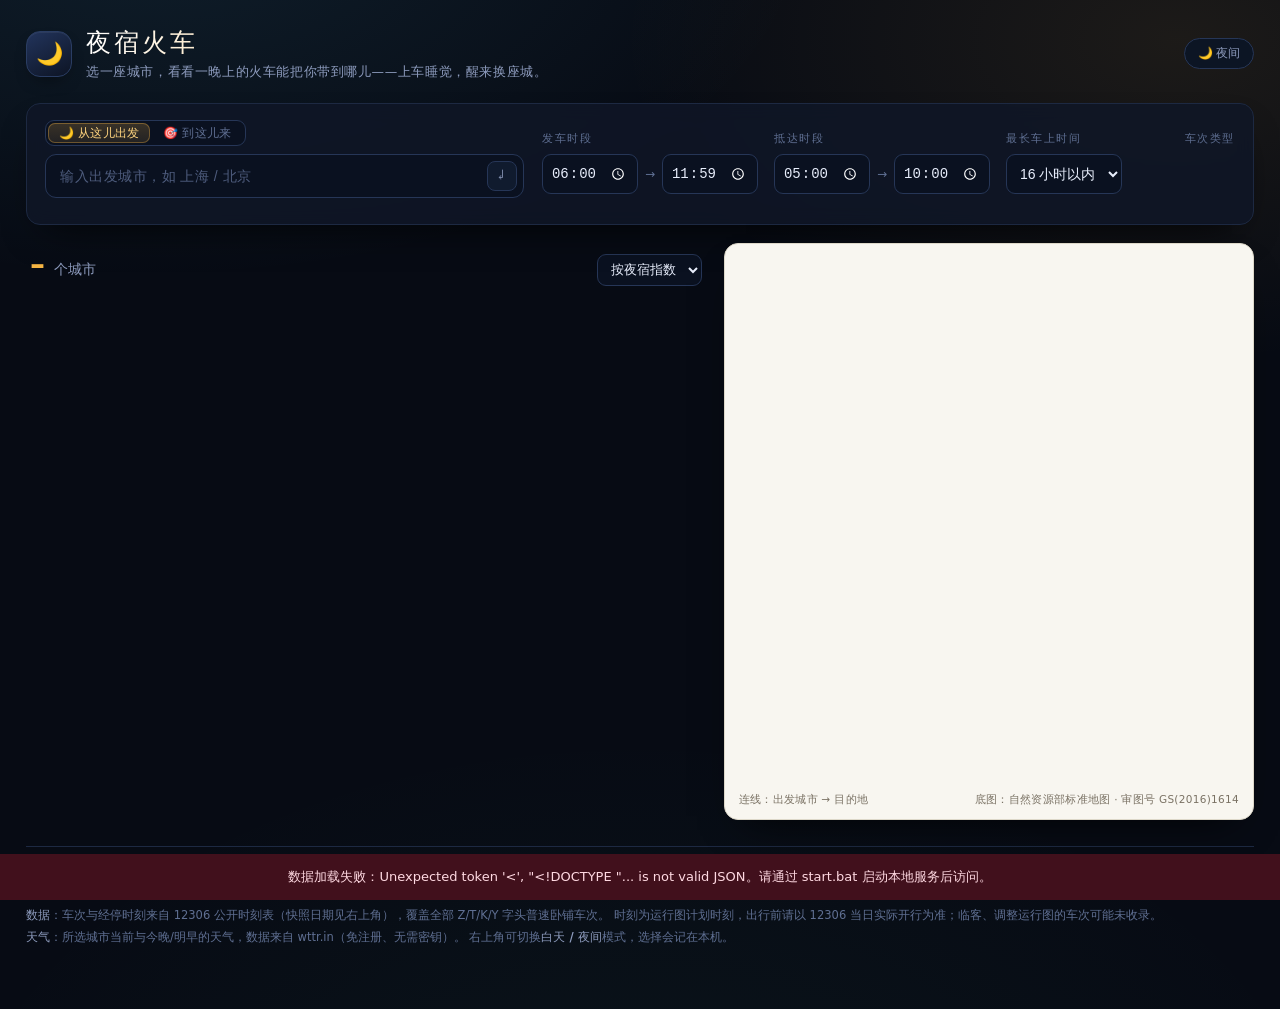
==== web/index.html @ 675f2ac6 "feat: 夜宿火车 —— 查一晚上的火车能到哪儿 - 数据：12306 全部 Z/T/K/Y 字头夜行列车 1154 趟、1234 座车站、327 座城市 - 两个方向：从这儿出发 / 到这儿来 -" ====
<!DOCTYPE html>
<html lang="zh-CN">
<head>
<meta charset="utf-8" />
<meta name="viewport" content="width=device-width, initial-scale=1" />
<title>夜宿火车 · 睡一晚就到</title>
<link rel="stylesheet" href="style.css" />
<link rel="icon" href="data:image/svg+xml,<svg xmlns='http://www.w3.org/2000/svg' viewBox='0 0 32 32'><text y='25' font-size='24'>🌙</text></svg>" />
</head>
<body>
<div class="wrap">

  <header class="top">
    <div class="brand">
      <div class="mark">🌙</div>
      <div>
        <h1>夜宿火车</h1>
        <p class="tag">选一座城市，看看一晚上的火车能把你带到哪儿——上车睡觉，醒来换座城。</p>
      </div>
    </div>
    <div class="meta-top" id="metaTop"></div>
    <button class="chip syncbtn" id="syncBtn" hidden>⟳ 同步 12306</button>
    <button class="chip themebtn" id="themeBtn" title="切换白天 / 夜间">🌙 夜间</button>
  </header>

  <div class="wxbar panel" id="wxbar" hidden></div>

  <section class="panel searchbar">
    <div>
      <div class="modes" id="modes">
        <button class="mode on" data-m="from">🌙 从这儿出发</button>
        <button class="mode" data-m="to">🎯 到这儿来</button>
      </div>
      <div class="combo">
        <input id="dest" type="text" spellcheck="false" autocomplete="off"
               placeholder="输入出发城市，如 上海 / 北京" />
        <button class="go" id="go" title="查询">↵</button>
        <ul class="suggest" id="suggest" hidden></ul>
      </div>
      <div class="chips" id="chips"></div>
    </div>

    <div class="filters">
      <div>
        <span class="lbl">发车时段</span>
        <div class="range">
          <input type="time" id="depFrom" value="18:00" />
          <span class="sep">→</span>
          <input type="time" id="depTo" value="23:59" />
        </div>
      </div>
      <div>
        <span class="lbl">抵达时段</span>
        <div class="range">
          <input type="time" id="arrFrom" value="05:00" />
          <span class="sep">→</span>
          <input type="time" id="arrTo" value="10:00" />
        </div>
      </div>
      <div>
        <span class="lbl">最长车上时间</span>
        <select class="sel" id="maxDur">
          <option value="10">10 小时以内</option>
          <option value="13">13 小时以内</option>
          <option value="16" selected>16 小时以内</option>
          <option value="20">20 小时以内</option>
          <option value="28">28 小时以内</option>
        </select>
      </div>
    </div>

    <div>
      <span class="lbl">车次类型</span>
      <div class="types" id="types"></div>
    </div>
  </section>

  <main>
    <section>
      <div class="summary">
        <span class="n" id="sumN">–</span>
        <span class="t" id="sumT">个城市</span>
        <span class="grow"></span>
        <select class="sel" id="sort">
          <option value="score">按夜宿指数</option>
          <option value="dur">按车上时间</option>
          <option value="dep">按发车时间</option>
          <option value="city">按城市名</option>
        </select>
      </div>
      <div class="card-list" id="list"></div>
    </section>

    <aside class="panel" id="mapwrap">
      <svg id="map" viewBox="220 0 1150 1200" preserveAspectRatio="xMidYMid meet" role="img"
           aria-label="夜宿路线图，底图为自然资源部标准地图 GS(2016)1614"></svg>
      <div class="mapfoot">
        <span id="mapHint">连线：出发城市 → 目的地</span>
        <span>底图：自然资源部标准地图 · 审图号 GS(2016)1614</span>
      </div>
    </aside>
  </main>

  <footer class="notes">
    <div>
      <b>怎么算「一晚」</b>：发车时间落在你设定的傍晚区间、到达时间落在清晨区间，且全程跨过零点（在车上过夜）。
      「夜宿指数」由 <b>发车时间 34% + 抵达时间 40% + 车上时长 26%</b> 加权得出，90 分以上是理想节奏。
    </div>
    <div>
      <b>两种查法</b>：切到「从这儿出发」，看我在的城市能睡到哪些地方；切到「到这儿来」，看哪些城市能一夜睡到这儿。
    </div>
    <div>
      <b>数据</b>：车次与经停时刻来自 12306 公开时刻表（快照日期见右上角），覆盖全部 Z/T/K/Y 字头普速卧铺车次。
      时刻为运行图计划时刻，出行前请以 12306 当日实际开行为准；临客、调整运行图的车次可能未收录。
    </div>
    <div>
      <b>天气</b>：所选城市当前与今晚/明早的天气，数据来自 wttr.in（免注册、无需密钥）。
      右上角可切换<b>白天 / 夜间</b>模式，选择会记在本机。
    </div>
  </footer>
</div>

<div class="toast" id="toast"></div>
<script>
  // 部署了 12306 中转 Worker 之后，把地址填在这里，页面就会直连 12306 取实时数据
  window.NIGHT_API = '';
</script>
<script src="weather.js"></script>
<script src="live.js"></script>
<script src="app.js"></script>
<script>
  // 主题：默认夜间，记住了就用上次的选择；也可以用 ?theme=light 指定
  (function () {
    var saved = null;
    try { saved = localStorage.getItem('night-theme'); } catch (e) {}
    var q = new URLSearchParams(location.search).get('theme');
    var t = q === 'light' || q === 'dark' ? q : saved || 'dark';
    document.body.dataset.theme = t;
  })();
</script>
</body>
</html>
---- web/style.css ----
:root {
  --bg: #070b14;
  --bg2: #0a1020;
  --panel: rgba(16, 23, 39, 0.86);
  --panel2: #0e1525;
  --line: #1d2942;
  --line2: #263657;
  --text: #e8eefc;
  --dim: #8d9bbd;
  --dim2: #5f6f92;
  --amber: #f5b544;
  --amber2: #ffd47e;
  --cyan: #57c9f5;
  --green: #4fd1a5;
  --rose: #f2789a;
  --r: 14px;
  --shadow: 0 18px 40px -20px rgba(0, 0, 0, 0.9);
  font-synthesis: none;
}

* { box-sizing: border-box; }

html, body {
  margin: 0;
  padding: 0;
  background: var(--bg);
  color: var(--text);
  font-family: "PingFang SC", "HarmonyOS Sans SC", "Microsoft YaHei", "Source Han Sans SC",
    system-ui, -apple-system, "Segoe UI", sans-serif;
  -webkit-font-smoothing: antialiased;
}

body {
  min-height: 100vh;
  background:
    radial-gradient(1100px 600px at 12% -8%, rgba(87, 201, 245, 0.10), transparent 60%),
    radial-gradient(900px 520px at 92% 4%, rgba(245, 181, 68, 0.09), transparent 62%),
    radial-gradient(1200px 800px at 50% 120%, rgba(79, 209, 165, 0.05), transparent 60%),
    var(--bg);
}

.wrap {
  max-width: 1440px;
  margin: 0 auto;
  padding: 26px 26px 60px;
}

/* ---------- 椤堕儴 ---------- */
header.top {
  display: flex;
  align-items: flex-end;
  justify-content: space-between;
  gap: 18px;
  flex-wrap: wrap;
  margin-bottom: 22px;
}

.brand { display: flex; align-items: center; gap: 14px; }

.brand .mark {
  width: 46px; height: 46px; border-radius: 14px;
  display: grid; place-items: center;
  background: linear-gradient(150deg, #22345c, #0d1424);
  border: 1px solid #2a3d63;
  box-shadow: inset 0 1px 0 rgba(255,255,255,.06), 0 8px 20px -12px #000;
  font-size: 22px;
}

h1 {
  margin: 0;
  font-size: 25px;
  letter-spacing: 3px;
  font-weight: 700;
  background: linear-gradient(100deg, #fff, #ffd89a 55%, #9fd8ff);
  -webkit-background-clip: text;
  background-clip: text;
  color: transparent;
}

.tag {
  margin: 5px 0 0;
  color: var(--dim);
  font-size: 12.5px;
  letter-spacing: .6px;
}

.meta-top {
  color: var(--dim2);
  font-size: 11.5px;
  text-align: right;
  line-height: 1.7;
  letter-spacing: .4px;
}
.meta-top b { color: var(--dim); font-weight: 600; }

.syncbtn {
  margin-left: 12px;
  font-size: 11.5px;
  padding: 6px 12px;
  align-self: center;
}
.syncbtn[disabled] { opacity: .6; cursor: progress; }

/* ---------- 鎺у埗鍖?---------- */
.panel {
  background: var(--panel);
  border: 1px solid var(--line);
  border-radius: var(--r);
  box-shadow: var(--shadow);
  backdrop-filter: blur(9px);
}

.searchbar {
  padding: 16px 18px;
  display: grid;
  grid-template-columns: minmax(260px, 1.15fr) 1.5fr auto;
  gap: 18px;
  align-items: start;
  margin-bottom: 18px;
}
.searchbar > * { align-self: start; }

.lbl {
  display: flex;
  align-items: flex-end;
  height: 26px;
  font-size: 11px;
  letter-spacing: 1.6px;
  color: var(--dim2);
  margin-bottom: 8px;
  text-transform: uppercase;
}

/* 鍑哄彂 / 鍒拌揪 鍒囨崲 */
.modes {
  display: inline-flex;
  height: 26px;
  padding: 2px;
  gap: 2px;
  border-radius: 9px;
  border: 1px solid var(--line2);
  background: #0a1120;
  margin-bottom: 8px;
}
.mode {
  border: 0;
  background: transparent;
  color: var(--dim2);
  font-size: 12px;
  letter-spacing: .3px;
  padding: 0 11px;
  border-radius: 7px;
  cursor: pointer;
  transition: .16s;
  white-space: nowrap;
}
.mode:hover { color: var(--text); }
.mode.on {
  background: linear-gradient(180deg, rgba(245,181,68,.20), rgba(245,181,68,.10));
  color: var(--amber2);
  box-shadow: inset 0 0 0 1px rgba(245,181,68,.35);
}

.combo { position: relative; }

.combo input {
  width: 100%;
  height: 44px;
  padding: 0 40px 0 14px;
  border-radius: 11px;
  border: 1px solid var(--line2);
  background: #0a1120;
  color: var(--text);
  font-size: 16px;
  font-weight: 600;
  letter-spacing: 1px;
  outline: none;
  transition: border-color .18s, box-shadow .18s;
}
.combo input::placeholder { color: #4e5c7d; font-weight: 400; letter-spacing: .5px; font-size: 14px; }
.combo input:focus {
  border-color: #3d6ba8;
  box-shadow: 0 0 0 3px rgba(87, 201, 245, .12);
}
.combo .go {
  position: absolute; right: 7px; top: 7px;
  width: 30px; height: 30px; border-radius: 8px;
  border: 1px solid var(--line2);
  background: #101b2e; color: var(--dim);
  cursor: pointer; font-size: 13px;
  display: grid; place-items: center;
}
.combo .go:hover { color: var(--amber); border-color: #3d4d70; }

.suggest {
  position: absolute; z-index: 40;
  top: 50px; left: 0; right: 0;
  margin: 0; padding: 6px;
  list-style: none;
  max-height: 330px; overflow: auto;
  background: #0b1220;
  border: 1px solid var(--line2);
  border-radius: 11px;
  box-shadow: 0 24px 50px -18px rgba(0,0,0,.95);
}
.suggest li {
  padding: 9px 11px; border-radius: 8px; cursor: pointer;
  display: flex; justify-content: space-between; gap: 10px;
  font-size: 14px;
}
.suggest li .c { color: var(--dim2); font-size: 11.5px; }
.suggest li[aria-selected="true"], .suggest li:hover { background: #16233c; }
.suggest li em { font-style: normal; color: var(--amber); }

.chips { display: flex; gap: 7px; flex-wrap: wrap; margin-top: 10px; }
.chip {
  border: 1px solid var(--line2);
  background: #0c1524;
  color: var(--dim);
  border-radius: 999px;
  padding: 5px 12px;
  font-size: 12.5px;
  cursor: pointer;
  transition: .15s;
}
.chip:hover { color: var(--text); border-color: #3a4f78; }
.chip.on { background: rgba(245,181,68,.13); border-color: rgba(245,181,68,.5); color: var(--amber2); }

.filters { display: flex; gap: 16px; flex-wrap: wrap; align-items: flex-end; min-width: 0; }
.filters > div { min-width: 0; }

.range { display: flex; align-items: center; gap: 7px; min-width: 0; }
.range input[type="time"] {
  height: 40px;
  min-width: 0;
  flex: 1 1 auto;
  width: 96px;
  border-radius: 9px;
  border: 1px solid var(--line2);
  background: #0a1120;
  color: var(--text);
  padding: 0 8px;
  font-size: 14px;
  font-variant-numeric: tabular-nums;
  outline: none;
  color-scheme: dark;
}
.range input[type="time"]:focus { border-color: #3d6ba8; }
.range .sep { color: var(--dim2); font-size: 12px; }

select.sel {
  height: 40px;
  border-radius: 9px;
  border: 1px solid var(--line2);
  background: #0a1120;
  color: var(--text);
  padding: 0 9px;
  font-size: 14px;
  outline: none;
  color-scheme: dark;
}

.types { display: flex; gap: 6px; }
.type {
  min-width: 40px; height: 40px; padding: 0 10px;
  border-radius: 9px; cursor: pointer;
  border: 1px solid var(--line2);
  background: #0a1120; color: var(--dim);
  font-size: 13px; font-weight: 700; letter-spacing: .5px;
}
.type.on { background: rgba(87,201,245,.12); border-color: rgba(87,201,245,.45); color: var(--cyan); }

/* ---------- 涓讳綋 ---------- */
main {
  display: grid;
  grid-template-columns: minmax(0, 1fr) minmax(360px, 0.78fr);
  gap: 18px;
  align-items: start;
}

.summary {
  display: flex; align-items: baseline; gap: 10px; flex-wrap: wrap;
  padding: 3px 4px 12px;
}
.summary .n {
  font-size: 30px; font-weight: 800; letter-spacing: -1px;
  color: var(--amber);
  font-variant-numeric: tabular-nums;
}
.summary .t { color: var(--dim); font-size: 13.5px; }
.summary .grow { flex: 1; }
.summary select.sel { height: 32px; font-size: 12.5px; }

.card-list { display: flex; flex-direction: column; gap: 10px; }

.city {
  border: 1px solid var(--line);
  background: linear-gradient(180deg, rgba(19,28,46,.92), rgba(12,18,32,.92));
  border-radius: 13px;
  overflow: hidden;
  transition: border-color .18s, transform .18s;
}
.city:hover { border-color: #2b3f66; }
.city.hot { border-color: rgba(245,181,68,.38); }

.city .head {
  display: flex; align-items: center; gap: 10px;
  padding: 12px 14px;
  cursor: pointer;
}
.city .name { font-size: 17px; font-weight: 700; letter-spacing: .5px; }
.city .cnt { font-size: 11.5px; color: var(--dim2); }
.city .head .sp { flex: 1; }
.city .best { font-size: 12.5px; color: var(--dim); font-variant-numeric: tabular-nums; }

.badge {
  font-size: 11px; padding: 3px 8px; border-radius: 999px;
  border: 1px solid; letter-spacing: .5px; white-space: nowrap;
}
.b-gold { color: #ffd27a; border-color: rgba(255,210,122,.45); background: rgba(255,210,122,.10); }
.b-good { color: #7fe3bd; border-color: rgba(79,209,165,.4); background: rgba(79,209,165,.10); }
.b-ok   { color: #8fc9ff; border-color: rgba(87,201,245,.35); background: rgba(87,201,245,.09); }
.b-meh  { color: #b9a7d8; border-color: rgba(150,130,200,.35); background: rgba(150,130,200,.09); }

.rows { border-top: 1px solid #16203a; }
.row {
  display: grid;
  grid-template-columns: 62px minmax(0,1.35fr) minmax(0,1.05fr) 74px;
  gap: 10px;
  align-items: center;
  padding: 9px 14px;
  border-bottom: 1px solid rgba(29,41,66,.55);
  font-variant-numeric: tabular-nums;
}
.rows .row:last-child { border-bottom: none; }
.row:hover { background: rgba(87,201,245,.05); }
.row .tc {
  font-weight: 800; font-size: 13.5px; letter-spacing: .4px;
  color: #cfe1ff;
}
.row .tc small { display: block; font-weight: 500; font-size: 10px; color: var(--dim2); letter-spacing: .5px; }
.row .seg { font-size: 13px; color: var(--text); white-space: nowrap; overflow: hidden; text-overflow: ellipsis; }
.row .seg .ar { color: var(--dim2); margin: 0 5px; }
.row .tm { font-size: 13px; color: var(--dim); }
.row .tm b { color: #fff; font-weight: 700; }
.row .tm i { font-style: normal; color: var(--dim2); margin: 0 3px; }
.row .tm em { font-style: normal; color: var(--amber); font-size: 11px; margin-left: 3px; }
.row .du { font-size: 12.5px; color: var(--dim); text-align: right; }
.row .du b { color: #d7e4ff; font-weight: 600; }

.arrive-day { color: var(--green); font-size: 10.5px; }

.empty {
  padding: 56px 20px; text-align: center; color: var(--dim2);
  border: 1px dashed var(--line2); border-radius: 13px; font-size: 14px; line-height: 2;
}
.empty b { color: var(--dim); }
.empty .moon { font-size: 34px; display: block; margin-bottom: 12px; opacity: .7; }

/* ---------- 鍦板浘 ---------- */
#mapwrap {
  position: sticky;
  top: 18px;
  padding: 10px;
  overflow: hidden;
  /* 瀹樻柟鏍囧噯鍦板浘蹇呴』鍘熻壊灞曠ず锛屾墍浠ョ敤娴呰壊銆岀焊璐ㄣ€嶅崱鐗囨墭搴?*/
  background: #f8f6f0;
  border-color: #ddd8c9;
  box-shadow: 0 18px 40px -22px rgba(0, 0, 0, 0.95);
}
#map { width: 100%; height: auto; display: block; border-radius: 6px; }
#map .route { fill: none; stroke: #1d55c4; stroke-opacity: .30; stroke-linecap: round; }
#map .route.hot { stroke: #e2541c; stroke-opacity: 1; }
#map .dot { fill: #1d55c4; opacity: .9; }
#map .dot.hot { fill: #e2541c; }
#map .dest-halo { fill: rgba(226, 84, 28, .20); }
#map .dest-core { fill: #e2541c; stroke: #fff; stroke-width: 3; }
#map .dest-txt { fill: #9c3410; font-size: 40px; font-weight: 700; letter-spacing: 1px; }
#map .lbltxt { fill: #27364f; font-size: 28px; font-weight: 600; }

.mapfoot {
  display: flex; justify-content: space-between; gap: 10px;
  padding: 9px 4px 2px; color: #7a7264; font-size: 10.5px; letter-spacing: .3px;
}

footer.notes {
  margin-top: 26px;
  color: var(--dim2);
  font-size: 11.5px;
  line-height: 1.9;
  border-top: 1px solid var(--line);
  padding-top: 14px;
}
footer.notes b { color: var(--dim); font-weight: 600; }

.toast {
  position: fixed; left: 50%; bottom: 30px; transform: translate(-50%, 20px);
  background: #16233c; color: #dbe7ff; border: 1px solid var(--line2);
  padding: 9px 16px; border-radius: 999px; font-size: 13px;
  opacity: 0; pointer-events: none; transition: .25s; z-index: 99;
}
.toast.on { opacity: 1; transform: translate(-50%, 0); }

@media (max-width: 1080px) {
  main { grid-template-columns: minmax(0, 1fr); }
  #mapwrap { position: relative; top: 0; order: -1; }
  .searchbar { grid-template-columns: minmax(0, 1fr); }
  .searchbar > * { min-width: 0; }
}
@media (max-width: 620px) {
  .wrap { padding: 16px 13px 40px; }
  h1 { font-size: 21px; }
  .filters { gap: 12px; }
  .row { grid-template-columns: 54px minmax(0,1fr) 72px; }
  .row .tm { grid-column: 2 / 4; }
}

/* ---------- 天气条 ---------- */
.themebtn, .syncbtn { margin-left: 10px; align-self: center; white-space: nowrap; }
.themebtn { font-size: 12px; padding: 6px 13px; }

.wxbar {
  display: flex;
  align-items: center;
  gap: 20px;
  flex-wrap: wrap;
  padding: 12px 18px;
  margin-bottom: 16px;
  border-radius: var(--r);
}
.wxbar[hidden] { display: none; }
.wxbar.loading { opacity: .55; }

.wx-main { display: flex; align-items: center; gap: 13px; min-width: 190px; }
.wx-ico {
  font-size: 30px; line-height: 1;
  width: 36px; text-align: center; flex: none;
  filter: drop-shadow(0 6px 14px rgba(0, 0, 0, .45));
}
.wx-tico { display: flex; flex-direction: column; }
.wx-temp {
  font-size: 23px; font-weight: 800; letter-spacing: -.5px;
  font-variant-numeric: tabular-nums; line-height: 1.15;
}
.wx-temp small {
  font-size: 12.5px; font-weight: 500; color: var(--dim);
  margin-left: 8px; letter-spacing: .3px;
}
.wx-city { font-size: 11.5px; color: var(--dim2); letter-spacing: .6px; margin-top: 2px; }

.wx-stats { display: flex; gap: 22px; flex-wrap: wrap; margin-left: auto; }
.wx-stat { font-size: 12.5px; color: var(--dim); line-height: 1.5; }
.wx-stat i {
  font-style: normal; display: block;
  font-size: 10.5px; color: var(--dim2); letter-spacing: 1px; margin-bottom: 3px;
}
.wx-stat b {
  color: var(--text); font-weight: 700; font-size: 15px;
  font-variant-numeric: tabular-nums;
}
.wx-stat em {
  font-style: normal; color: var(--cyan); font-size: 11px; margin-left: 5px;
}
.wx-src { font-size: 10.5px; color: var(--dim2); }

@media (max-width: 720px) {
  .wx-stats { margin-left: 0; gap: 16px; width: 100%; }
  .wx-src { display: none; }
}

/* ---------- 白天模式 ---------- */
body[data-theme="light"] {
  --bg: #f4f1ea;
  --bg2: #ffffff;
  --panel: rgba(255, 255, 255, .92);
  --panel2: #ffffff;
  --line: #e4ded2;
  --line2: #d7d0c1;
  --text: #1e2533;
  --dim: #5d6779;
  --dim2: #8b95a6;
  --amber: #c4771a;
  --amber2: #9c5a0b;
  --cyan: #1f6fb2;
  --shadow: 0 18px 40px -24px rgba(70, 58, 35, .45);
  background:
    radial-gradient(1100px 600px at 12% -8%, rgba(87, 201, 245, .16), transparent 60%),
    radial-gradient(900px 520px at 92% 4%, rgba(245, 181, 68, .20), transparent 62%),
    var(--bg);
}
body[data-theme="light"] .combo input,
body[data-theme="light"] .modes,
body[data-theme="light"] .type,
body[data-theme="light"] .suggest,
body[data-theme="light"] .range input[type="time"],
body[data-theme="light"] select.sel { background: #fff; color: var(--text); color-scheme: light; }
body[data-theme="light"] h1 {
  background: linear-gradient(100deg, #1b2333, #b06a12 55%, #1a5e8f);
  -webkit-background-clip: text;
  background-clip: text;
  color: transparent;
}
body[data-theme="light"] .mark {
  background: linear-gradient(150deg, #2a3a5e, #131a2a);
}
body[data-theme="light"] .combo .go { background: #f6f2ea; }
body[data-theme="light"] .suggest li:hover,
body[data-theme="light"] .suggest li[aria-selected="true"] { background: #eef2f8; }
body[data-theme="light"] .chip { background: #f7f3eb; }
body[data-theme="light"] .chip.on { background: rgba(196, 119, 26, .12); }
body[data-theme="light"] .city { background: linear-gradient(180deg, #fff, #fbf9f4); }
body[data-theme="light"] .city:hover { border-color: #c8bfac; }
body[data-theme="light"] .rows { border-top-color: #eee8dc; }
body[data-theme="light"] .row { border-bottom-color: #f0ece3; }
body[data-theme="light"] .row:hover { background: rgba(31, 111, 178, .06); }
body[data-theme="light"] .row .tc { color: #14345f; }
body[data-theme="light"] .row .tm b { color: #101728; }
body[data-theme="light"] .row .du b { color: #2c3648; }
body[data-theme="light"] .toast { background: #fff; color: #1e2533; }
body[data-theme="light"] .b-gold { color: #94600a; }
body[data-theme="light"] .b-good { color: #1c7a5c; }
body[data-theme="light"] .b-ok { color: #1a6b9b; }
body[data-theme="light"] .b-meh { color: #6a5990; }
body[data-theme="light"] #mapwrap { background: #fff; border-color: #e0d9ca; }
body[data-theme="light"] .wxbar { background: rgba(255, 255, 255, .92); }
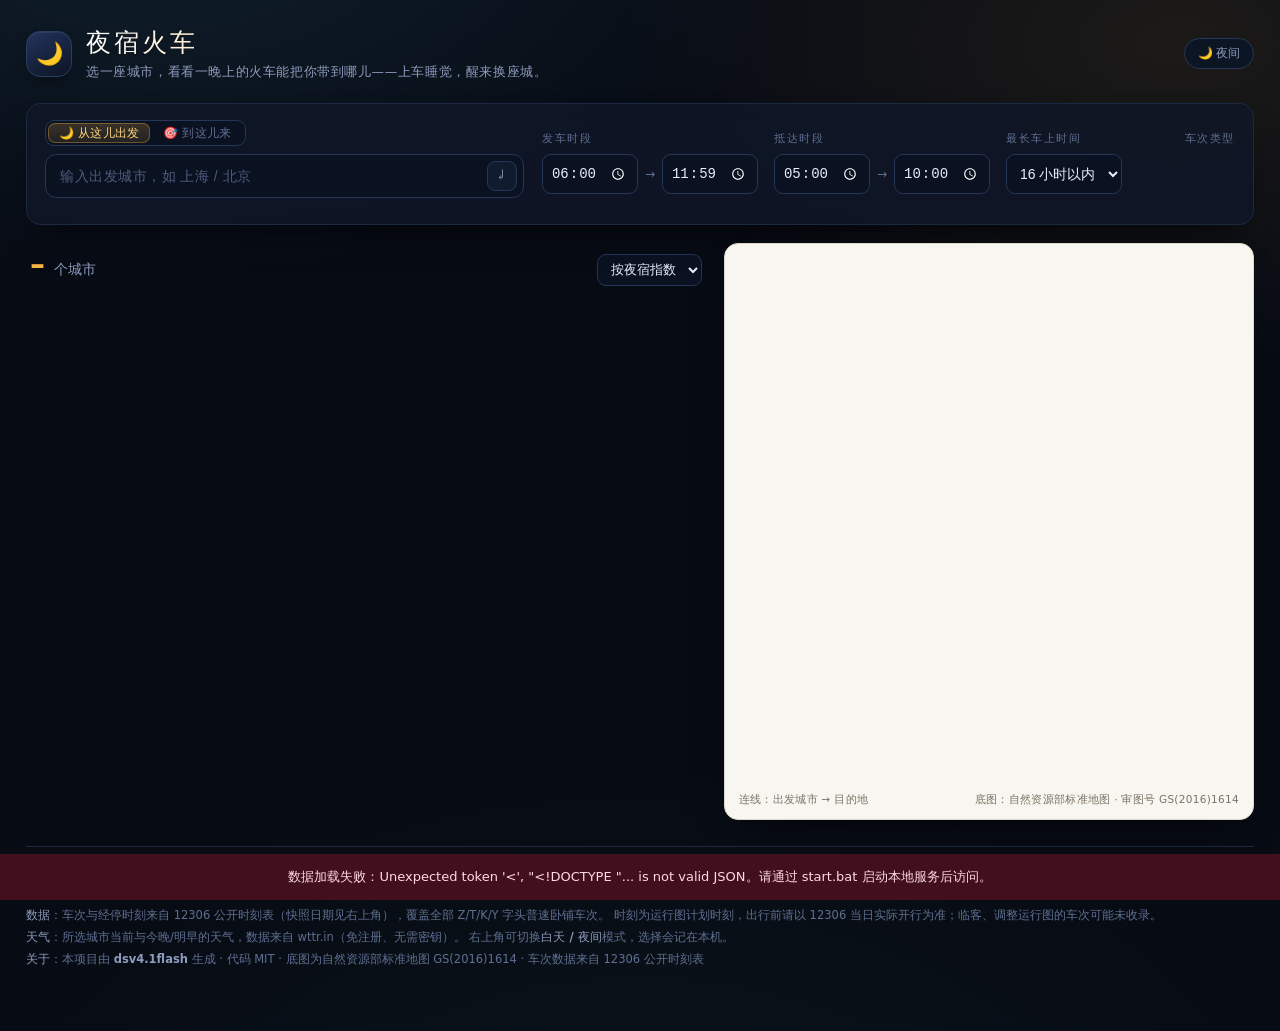
==== commit 3a52fca8: "docs: README 精简为发布版，技术细节移到 DEVELOPMENT.md，标注 AI 来源" ====
--- a/web/index.html
+++ b/web/index.html
@@ -117,6 +117,10 @@
       <b>天气</b>：所选城市当前与今晚/明早的天气，数据来自 wttr.in（免注册、无需密钥）。
       右上角可切换<b>白天 / 夜间</b>模式，选择会记在本机。
     </div>
+    <div>
+      <b>关于</b>：本项目由 <b>dsv4.1flash</b> 生成 · 代码 MIT ·
+      底图为自然资源部标准地图 GS(2016)1614 · 车次数据来自 12306 公开时刻表
+    </div>
   </footer>
 </div>
 
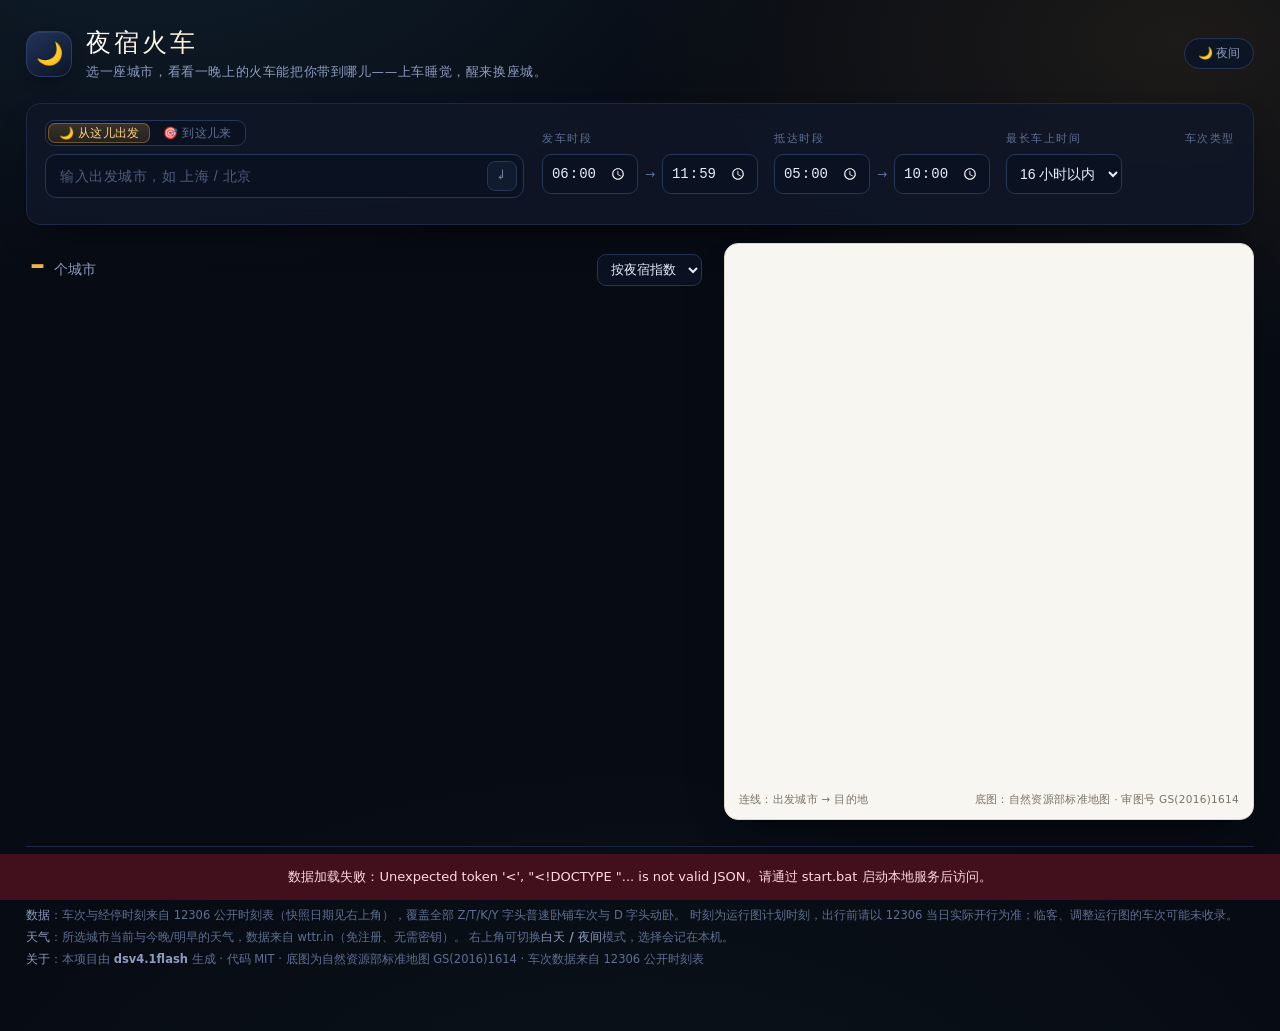
==== commit 63121f94: "feat: 收录 D 字头动卧（157 趟），车次 1149→1344" ====
--- a/web/index.html
+++ b/web/index.html
@@ -110,7 +110,7 @@
       <b>两种查法</b>：切到「从这儿出发」，看我在的城市能睡到哪些地方；切到「到这儿来」，看哪些城市能一夜睡到这儿。
     </div>
     <div>
-      <b>数据</b>：车次与经停时刻来自 12306 公开时刻表（快照日期见右上角），覆盖全部 Z/T/K/Y 字头普速卧铺车次。
+      <b>数据</b>：车次与经停时刻来自 12306 公开时刻表（快照日期见右上角），覆盖全部 Z/T/K/Y 字头普速卧铺车次与 D 字头动卧。
       时刻为运行图计划时刻，出行前请以 12306 当日实际开行为准；临客、调整运行图的车次可能未收录。
     </div>
     <div>
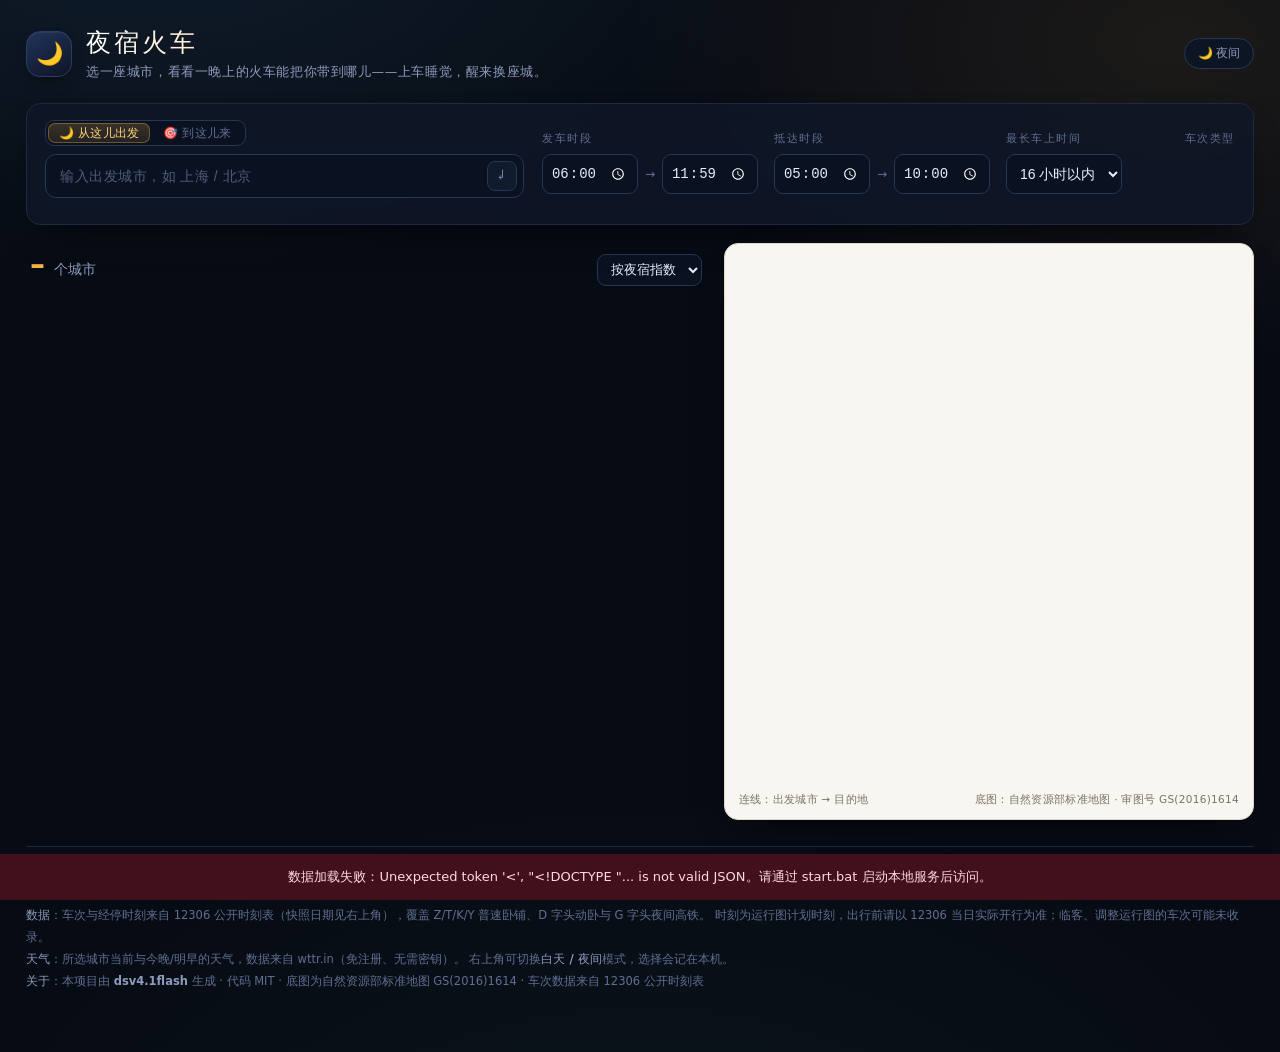
==== commit fc4f2d7b: "feat: 收录 G 字头夜间高铁（G899/G900 香港西九龙↔上海虹桥），并固定收录避免抓漏" ====
--- a/web/index.html
+++ b/web/index.html
@@ -110,7 +110,7 @@
       <b>两种查法</b>：切到「从这儿出发」，看我在的城市能睡到哪些地方；切到「到这儿来」，看哪些城市能一夜睡到这儿。
     </div>
     <div>
-      <b>数据</b>：车次与经停时刻来自 12306 公开时刻表（快照日期见右上角），覆盖全部 Z/T/K/Y 字头普速卧铺车次与 D 字头动卧。
+      <b>数据</b>：车次与经停时刻来自 12306 公开时刻表（快照日期见右上角），覆盖 Z/T/K/Y 普速卧铺、D 字头动卧与 G 字头夜间高铁。
       时刻为运行图计划时刻，出行前请以 12306 当日实际开行为准；临客、调整运行图的车次可能未收录。
     </div>
     <div>
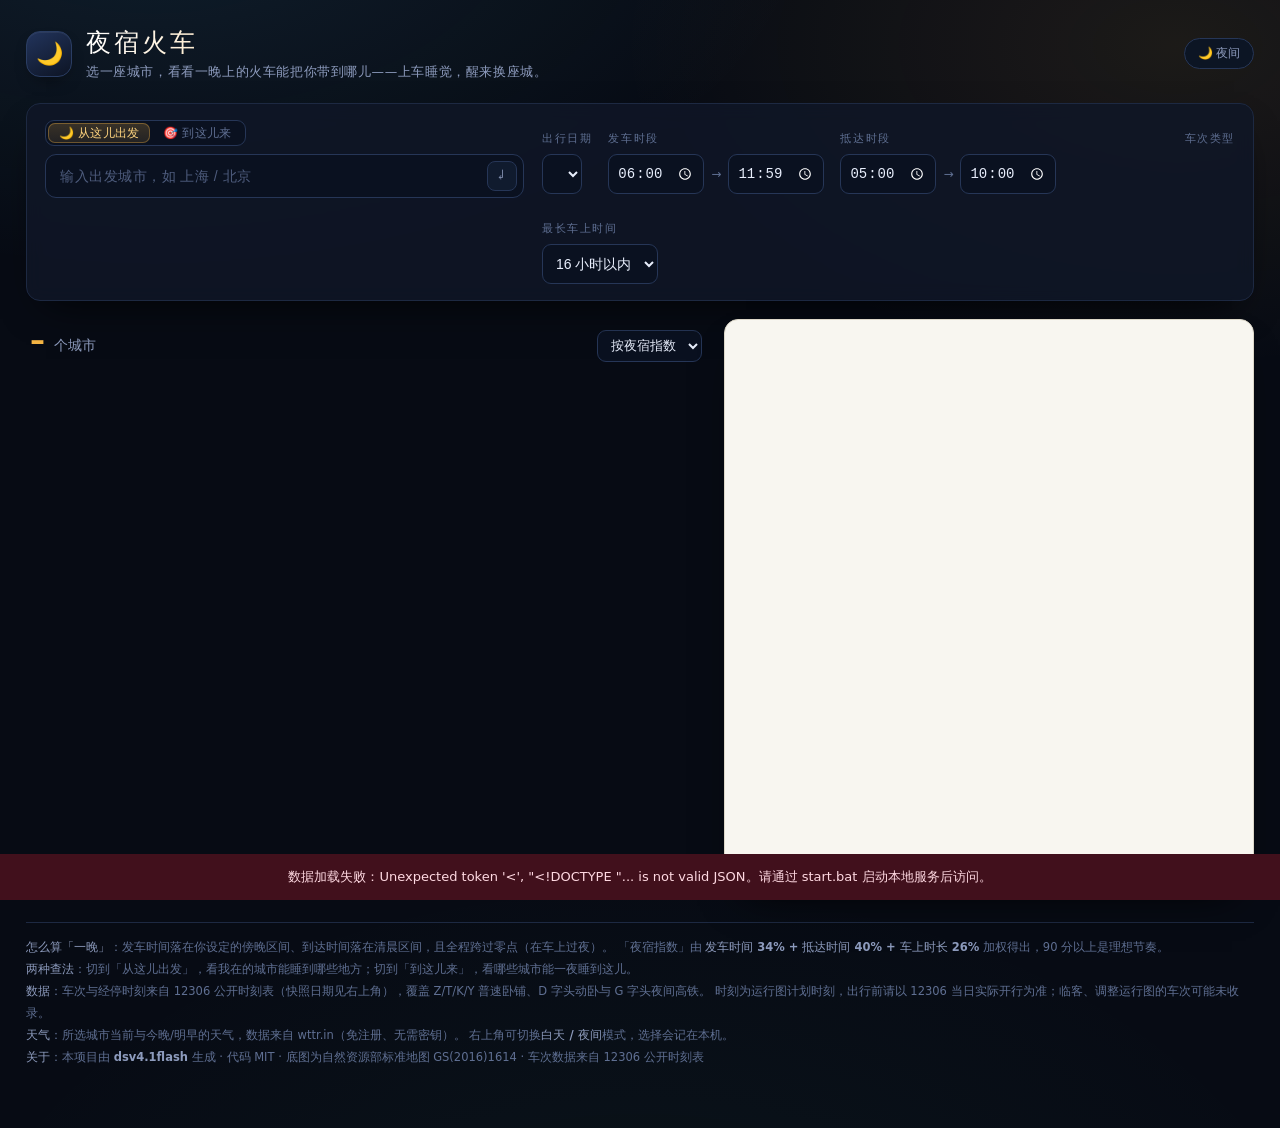
==== commit 4f17a7ae: "feat: 支持按出行日期筛选（未来 6 天），抓不全时自动回退" ====
--- a/web/index.html
+++ b/web/index.html
@@ -41,6 +41,10 @@
     </div>
 
     <div class="filters">
+      <div>
+        <span class="lbl">出行日期</span>
+        <select class="sel" id="daySel"></select>
+      </div>
       <div>
         <span class="lbl">发车时段</span>
         <div class="range">
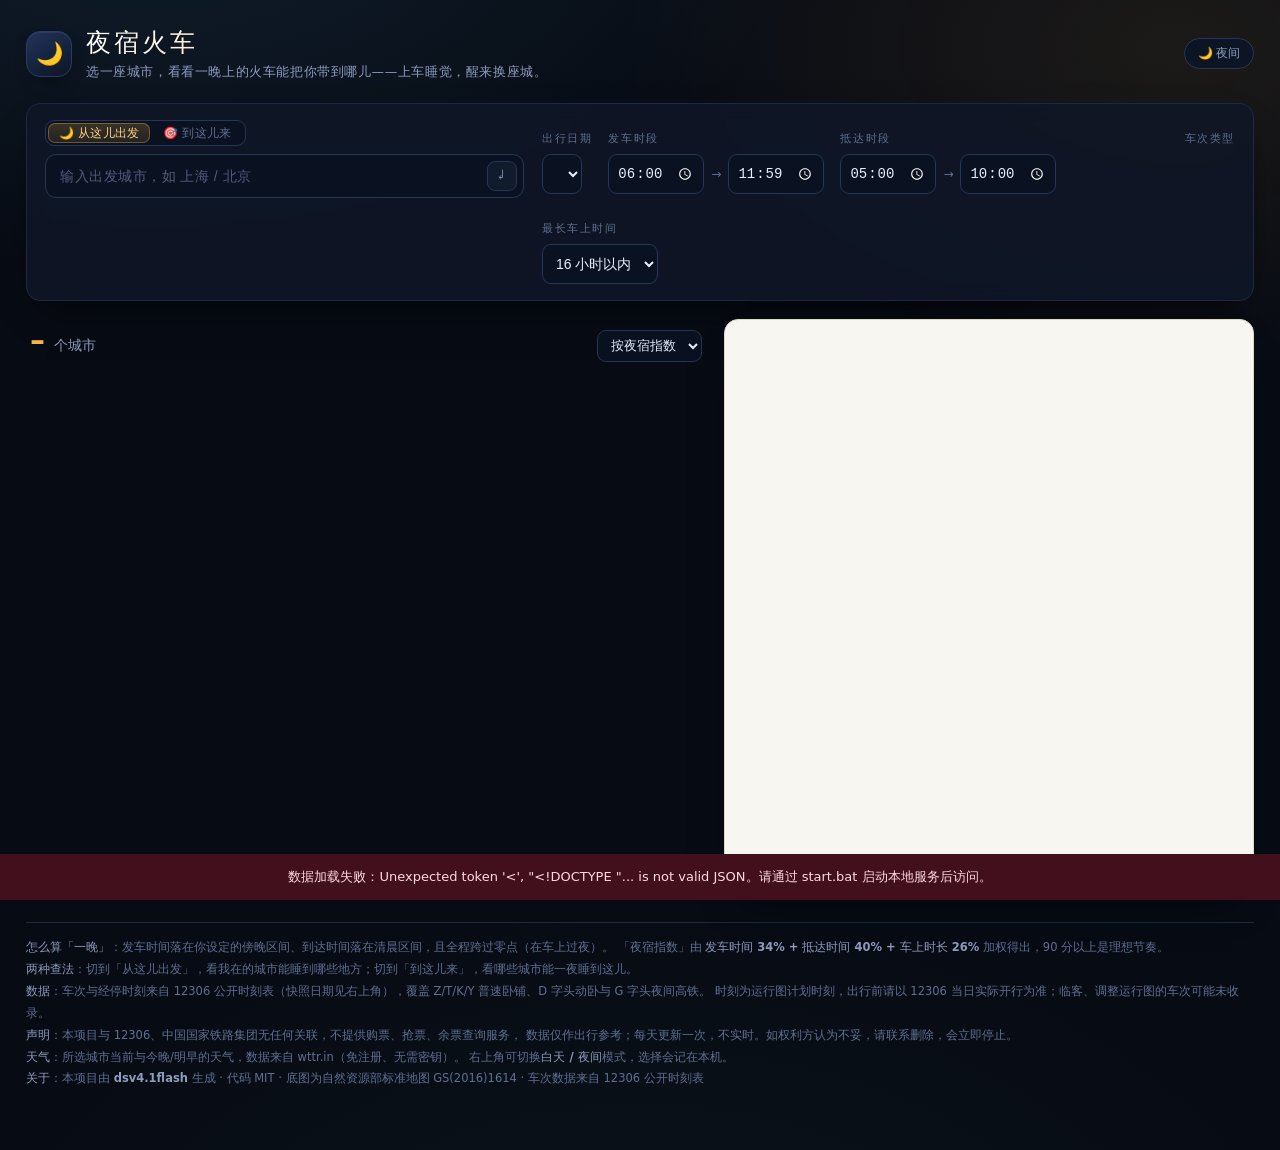
==== commit c8d25504: "docs: 补充免责声明（与 12306 无关联、非实时、可联系删除）" ====
--- a/web/index.html
+++ b/web/index.html
@@ -118,6 +118,10 @@
       时刻为运行图计划时刻，出行前请以 12306 当日实际开行为准；临客、调整运行图的车次可能未收录。
     </div>
     <div>
+      <b>声明</b>：本项目与 12306、中国国家铁路集团无任何关联，不提供购票、抢票、余票查询服务，
+      数据仅作出行参考；每天更新一次，不实时。如权利方认为不妥，请联系删除，会立即停止。
+    </div>
+    <div>
       <b>天气</b>：所选城市当前与今晚/明早的天气，数据来自 wttr.in（免注册、无需密钥）。
       右上角可切换<b>白天 / 夜间</b>模式，选择会记在本机。
     </div>
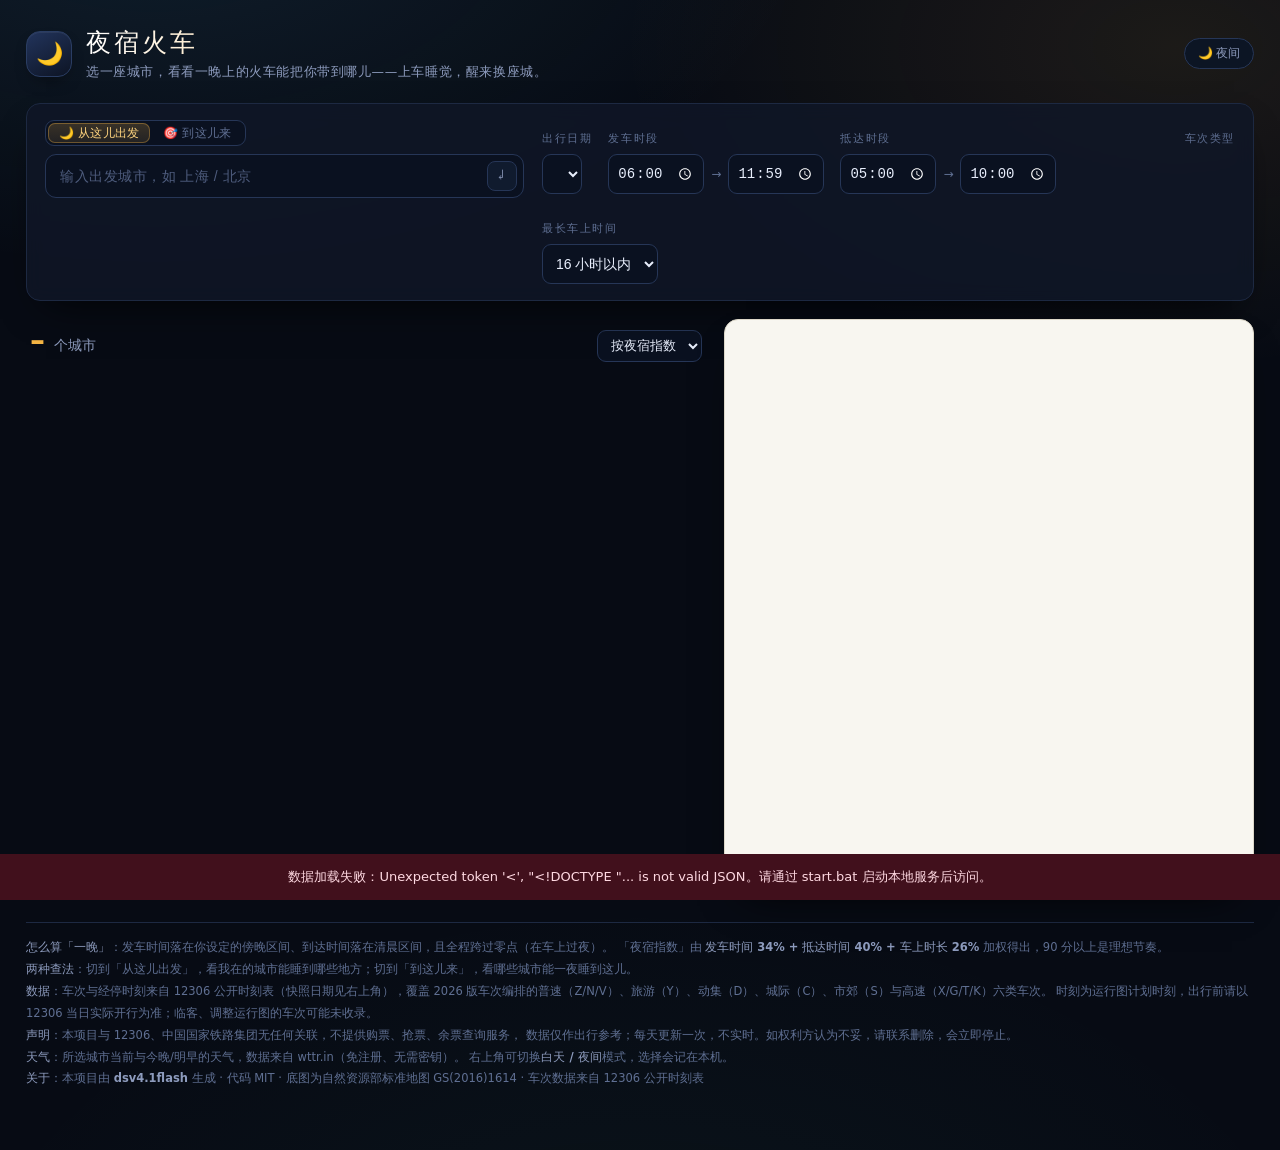
==== commit a4d6b092: "feat: 适配 2026 版车次编排（新增 X/N/V/C/S 字头，T/K 转为高速类）" ====
--- a/web/index.html
+++ b/web/index.html
@@ -114,7 +114,7 @@
       <b>两种查法</b>：切到「从这儿出发」，看我在的城市能睡到哪些地方；切到「到这儿来」，看哪些城市能一夜睡到这儿。
     </div>
     <div>
-      <b>数据</b>：车次与经停时刻来自 12306 公开时刻表（快照日期见右上角），覆盖 Z/T/K/Y 普速卧铺、D 字头动卧与 G 字头夜间高铁。
+      <b>数据</b>：车次与经停时刻来自 12306 公开时刻表（快照日期见右上角），覆盖 2026 版车次编排的普速（Z/N/V）、旅游（Y）、动集（D）、城际（C）、市郊（S）与高速（X/G/T/K）六类车次。
       时刻为运行图计划时刻，出行前请以 12306 当日实际开行为准；临客、调整运行图的车次可能未收录。
     </div>
     <div>
